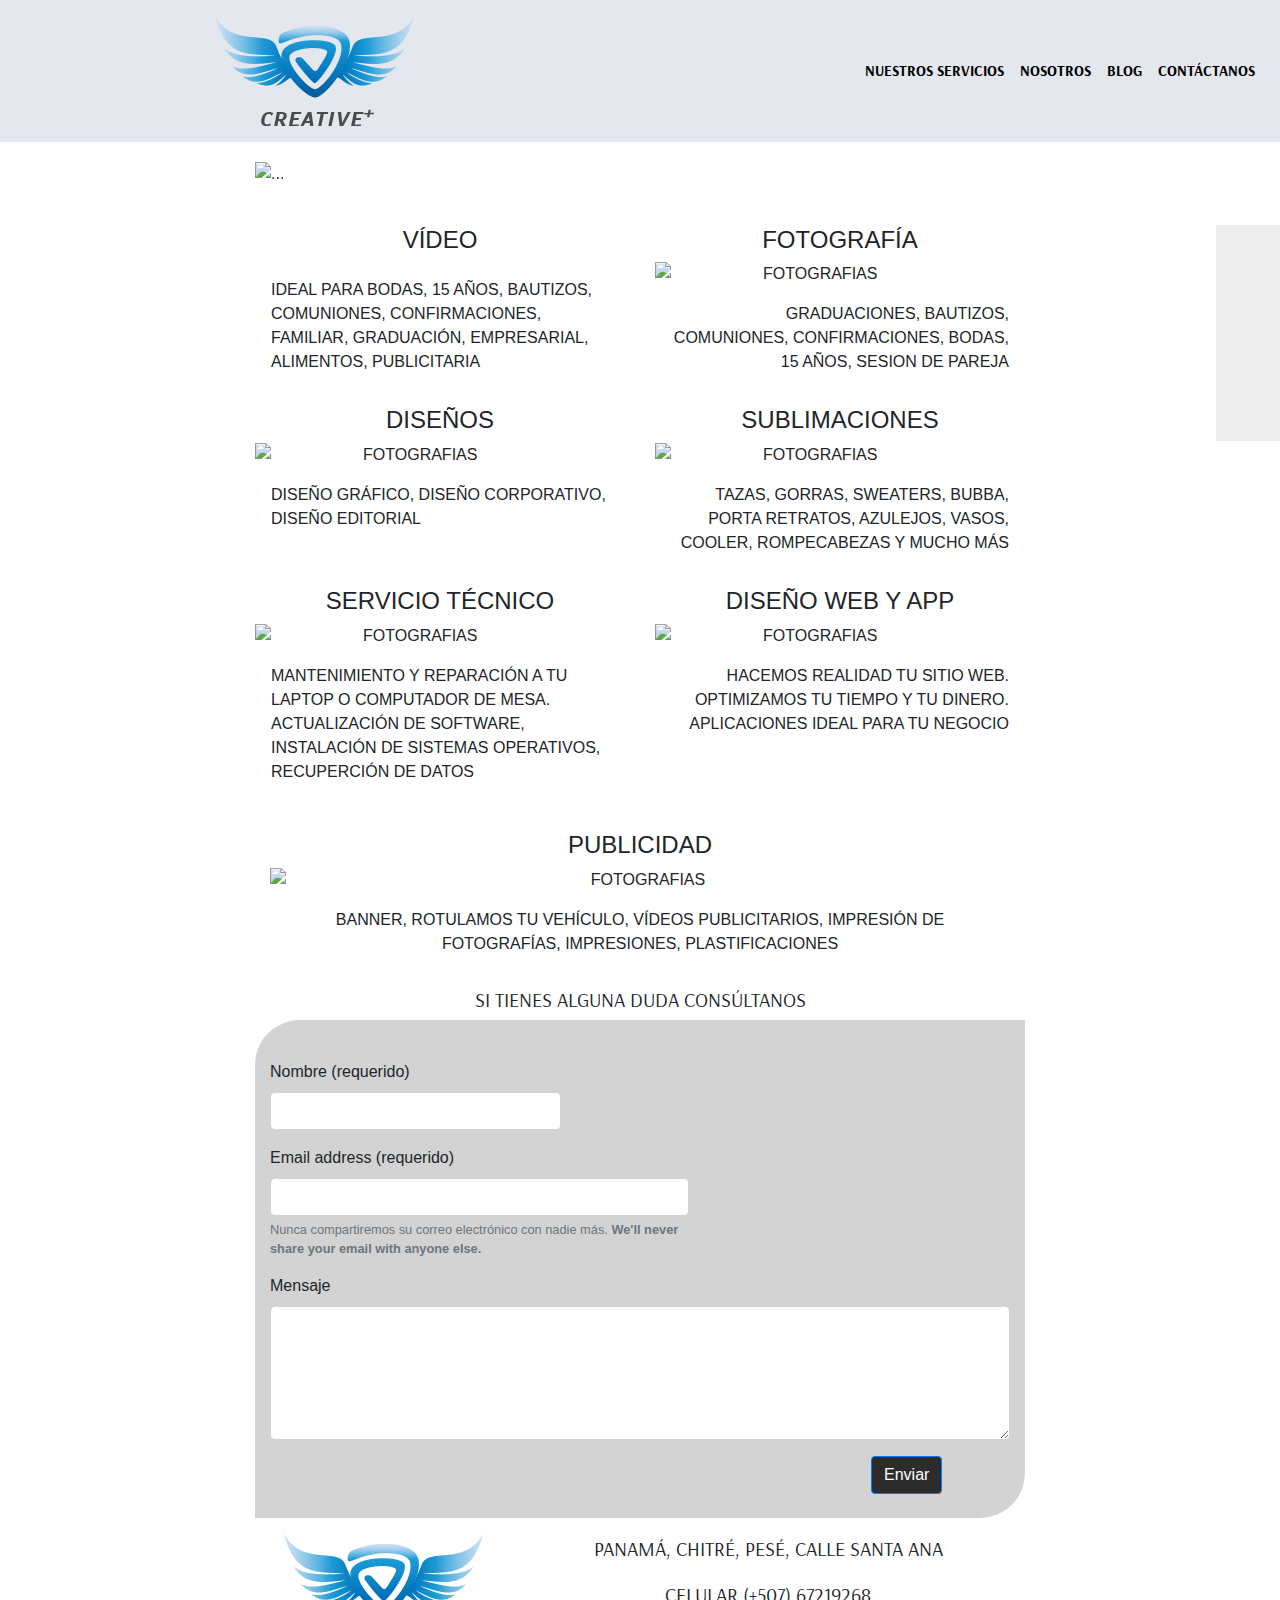
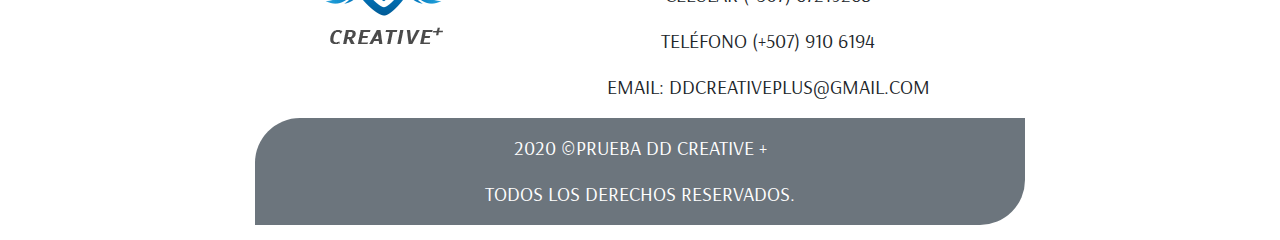
==== index.html @ 2679293c "Add files via upload" ====
<!DOCTYPE html>
<html lang="en">
<head>
    <meta charset="UTF-8">
    <meta name="viewport" content="width=device-width, initial-scale=1.0">
      
    <!-- Bootstrap CSS -->
   <link rel="stylesheet" href="css/bootstrap.min.css">

    <title>Pagina 02</title>

     <!-- Llamado al estilo de fuentes desde Google Fonts -->
    <link href="https://fonts.googleapis.com/css2?family=Andika&family=Arsenal:ital,wght@0,400;0,700;1,400;1,700&display=swap" rel="stylesheet">

      <!-- Llamado a las Hojas Normalize -->
      <link rel="stylesheet" href="css/normalize.css">

    <!-- Llamado a las Hojas en Estilo de Cascadas -->
    <link rel="stylesheet" href="css/estilos.css">


      <!-- Llamado al javaScript para que sea aceptado por diferentes navegadores -->
    <script type="text/javascript" src="js/prefixfree.min.js"></script>
    <script src="js/jquery-3.5.1.min.js"></script>
    <script src="js/header.js"></script>
    

</head>

<body>
  <!-- Container Principal -->
  <div class="container tamaño-container ">

<!-- Header o Cabezera -->
<header class="row cabezera fixed-top p-3 colorHeader">
  <div  class="col-sm-4 col-md-4 col-lg-4 col-6 container-fluid">
    <img src="png/logo.png "  class="img-fluid logo" alt="" loading="lazy"></a>   
  </div>
  <nav class="navbar navbar-expand-md">
    <a class="navbar-brand" href=""></a>
    <!-- Permite crear la botonera para dispositivos pequeños -->
    <button class="navbar-toggler navbar-light bg-light col-12" type="button" data-toggle="collapse" data-target="#navbarNav" aria-controls="navbarNav" aria-expanded="false" aria-label="Toggle navigation">
      <span class="navbar-toggler-icon"></span>
    </button>
    <!-- Permite crear la botonera para dispositivos pequeños -->
    <div class="collapse navbar-collapse" id="navbarNav">
      <ul class="navbar-nav">
        <li class="nav-item">
          <a class="nav-link" href="nuestros servicios.html">Nuestros Servicios <span class="sr-only">(current)</span></a>
        </li>
        <li class="nav-item">
          <a class="nav-link" href="nosotros.html">Nosotros</a>
        </li>
        <li class="nav-item">
          <a class="nav-link" href="#">Blog</a>
        </li>
        <li class="nav-item">
          <a class="nav-link" href="contactos.html">Contáctanos</a>
        </li>
      </ul>
    </div>
  </nav>
</header>
     <!--Fin de Header -->
    
    <!-- Banner -->
    <div  class="carousel" data-ride="carousel">
        <div class="carousel-inner tamaño-carousel">
          <div class="carousel-item active">
              <img src="../Prueba DD Creative +/jpg/banner01.jpg" class="d-block w-100" alt="...">
          </div>
          <div class="carousel-item">
            <img src="../Prueba DD Creative +/jpg/banner02.jpg" class="d-block w-100" alt="...">
          </div>
          <div class="carousel-item">
            <img src="../Prueba DD Creative +/jpg/banner03.jpg" class="d-block w-100" alt="...">
          </div>
          <div class="carousel-item">
            <img src="../Prueba DD Creative +/jpg/banner04.jpg" class="d-block w-100" alt="...">
          </div>
        </div>
      </div>
    

   <!-- Fin Banner Slider -->

   <!-- Redes Sociales -->

 <Aside>
  <div class="social-bar" >
       <!-- <p class="card-title">Redes</p> -->
       <a href="https://api.whatsapp.com/send?phone=50767219268&text=" target="_blank">
         <img  class="tamaño-imagen" src="../Prueba DD Creative +/svg/whatsaap.svg" alt="">
       </a>
       <a href="https://t.me/DD_Creative_Plus" target="_blank">
         <img class="tamaño-imagen" src="../Prueba DD Creative +/svg/telegram.svg" alt="">
       </a>
       <a href="https://www.facebook.com/DDCREATIVEPLUS" target="_blank">
         <img  class="tamaño-imagen" src="../Prueba DD Creative +/svg/facebook.svg" alt="">
       </a>
       <a href="https://www.instagram.com/ddcreativeplus/" target="_blank">
         <img class="tamaño-imagen" src="../Prueba DD Creative +/svg/instagram.svg" alt="">
       </a>
       <a href="https://www.youtube.com/channel/UCzHAzGvvH3mtDlrCnzocC1A?view_as=subscriber" target="_blank">
         <img class="tamaño-imagen" src="../Prueba DD Creative +/svg/youtube.svg" alt="">
       </a>
       <a href="https://twitter.com/ddcreativeplus" target="_blank">
         <img class="tamaño-imagen" src="../Prueba DD Creative +/svg/twiter.svg" alt="">
       </a>
       <a href="#" ></a>
     </div>
  
</Aside>

<!-- Fin de Redes Sociales -->



     <!-- Contenido de la pagina -->
     
     <section class="row servicios">

    <div class="caja-principal col-sm-6 col-md-6 col-lg-6 col-12 text-center text-uppercase">
        <h4>Vídeo</h4>
        <div class="caja">
          <a href="Nuestros servicios.html">
         <img src="../Prueba DD Creative +/jpg/videos.jpg" alt="" class="img-fluid d-block w-80"> 
        <div class="over overlay"> 
            <h2 class="estilo-texto"> Inmortalizamos tus momentos</h2>  
            </div>
            </div>
          </a>
            <p class="p-3 text-left">ideal para bodas, 15 años, bautizos, comuniones, confirmaciones,
             familiar, graduación, empresarial, alimentos, publicitaria</p>
      </div>

      <div class="caja-principal col-sm-6 col-md-6 col-lg-6 col-12 text-center text-uppercase">
        <h4>Fotografía</h4>
        <div class="caja ">
        <img src="../Prueba DD Creative +/jpg/fotografias.jpg" class="img-fluid d-block w-80" alt="fotografias">
        <div class="over overlay trasladar">
          <h2 class="estilo-texto trasladar">hacemos tus recuerdos inolvidables </h2> 
        </div>
      </div>
      <p class="p-3 text-right">Graduaciones, Bautizos, Comuniones, Confirmaciones, Bodas, 15 años, sesion de pareja
      </p>
    </div>

    <div class="col-sm-6 col-md-6 col-lg-6 col-12 text-center text-uppercase">
      <h4>diseños</h4>
      <div class="caja ">
      <img src="../Prueba DD Creative +/jpg/diseño.jpg" class="img-fluid d-block w-80" alt="fotografias">
      <div class="over overlay trasladar-diseño">
        <h2 class="estilo-texto trasladar-diseño">
          Creamos diseños que potencia tu negocio</h2>  
      </div>
    </div>
    <p class="p-3 text-left">  diseño gráfico, diseño corporativo, diseño editorial</p>
  </div>

      <div class="col-sm-6 col-md-6 col-lg-6 col-12 text-center text-uppercase">
      <h4>sublimaciones</h4>
      <div class="caja ">
      <img src="../Prueba DD Creative +/jpg/sublimacion.jpg" class="img-fluid d-block w-80" alt="fotografias">
      <div class="over overlay trasladar-sublimacion">
        <h2 class="estilo-texto trasladar-sublimacion">Personalizamos tus ideas </h2>  
      </div>
    </div>
    <p class="p-3 text-right">  Tazas, gorras, sweaters, bubba, porta retratos, azulejos, vasos, cooler, rompecabezas y mucho más</p>
  </div>
       
  <div class="col-sm-6 col-md-6 col-lg-6 col-12 text-center text-uppercase">
    <h4>servicio técnico</h4>
    <div class="caja ">
    <img src="../Prueba DD Creative +/jpg/servicio.jpg" class="img-fluid d-block w-80" alt="fotografias">
    <div class="over overlay">
      <h2 class="estilo-texto">Reparamos tu computador </h2>  
    </div>
  </div>
  <p class="p-3 text-left"> Mantenimiento y reparación a tu laptop o computador de mesa.
    actualización de software, instalación de sistemas operativos, recuperción de datos</p>
</div>
      
<div class="col-sm-6 col-md-6 col-lg-6 col-12 text-center text-uppercase">
  <h4>diseño web y app</h4>
  <div class="caja ">
  <img src="../Prueba DD Creative +/jpg/app.jpg" class="img-fluid d-block w-80" alt="fotografias">
  <div class="over overlay trasladar">
    <h2 class="estilo-texto trasladar">Optimiza tu negocio</h2>  
  </div>
</div>
<p class="p-3 text-right">Hacemos realidad tu sitio web. 
  optimizamos tu tiempo y tu dinero.
  aplicaciones ideal para tu negocio</p>
</div>

     </section>
     <!-- Contenido de la pagina -->

      <!-- seccion Publicidad -->

     <section class="publicidad mt-auto">

      <div class="col-sm-12 col-md-12 col-lg-12 col-12 text-center text-uppercase">
        <h4>publicidad</h4>
        <div class="caja-publicidad ">
        <img src="../Prueba DD Creative +/jpg/publicidad.jpg" class="img-fluid d-block w-100" alt="fotografias">
        <div class="over overlay-publicidad trasladar-publicidad">
          <h3 class="estilo-texto">Muestrale tu negocio al mundo </h3>  
        </div>
      </div>
      <p class="p-3 text-center"> banner, rotulamos tu vehículo, vídeos publicitarios, 
        impresión de fotografías, impresiones, plastificaciones</p>
      </div>
     </section>
      <!-- Fin seccion Publicidad -->


       <!-- Seccion Consulta -->

      <section class="consulta mt-auto">

      <h5  class="text-center text-uppercase"> Si tienes alguna duda consúltanos</h5>
      <form class="caja-formulario">
        <div class="form-group col-5 pt-4">
          <label for="exampleInputPassword1">Nombre (requerido) </label>
          <input type="Nombre" class="form-control" id="exampleInputPassword1">
        </div>
        <div class="form-group col-7">
          <label for="exampleInputEmail1">Email address (requerido)</label>
          <input type="email" class="form-control" id="exampleInputEmail1" aria-describedby="emailHelp">
          <small id="emailHelp" class="form-text text-muted">Nunca compartiremos su correo electrónico con nadie más. 
            <b> We'll never share your email with anyone else.</b> </small>
        </div>
        <div class="form-group col-12">
          <label for="exampleFormControlTextarea1">Mensaje</label>
          <textarea class="form-control" id="exampleFormControlTextarea1" rows="5"></textarea>
        </div>
        <div class="d-flex align-self-end pb-4">
          <button  type="submit" class="btn btn-enviar btn-primary">Enviar</button>
        </div>
      </form>
      </section>
        <!-- Fin Seccion Consulta -->

        <!-- seccion Información -->
      <footer  class="texto-footer bg-transparent mt-3 text-center text-uppercase">
        <div class="container tamaño-fuente">
     <div class="row">
       <div class="col-4">
        <img  src="png/logo.png "  class="img-fluid logo-footer" alt="" loading="lazy"></a>   
       </div>
       <div class="col-8">
         <p>panamá, Chitré, pesé, calle santa ana </p>
         <p>celular (+507) 67219268</p> 
         <p> teléfono (+507) 910 6194</p>
         <p> email: ddcreativeplus@gmail.com</p>
       </div>
       <div class="col-12 bg-secondary caja-formulario text-white">
        <p>2020 ©Prueba DD Creative +</p>
        <p> Todos los derechos reservados.</p>
       </div>
     </div>
        </div>
      </footer>
  
        <!-- seccion Información -->


    </div>
       <!-- Fin del Container Principal -->
  






 
 

   
      
    <!-- Optional JavaScript -->
    <!-- jQuery first, then Popper.js, then Bootstrap JS -->
    <script src="js/jquery-3.5.1.min.js"></script>
    <script src="js/popper.min.js"></script>
    <script src="js/bootstrap.min.js"></script>

</body>
</html>
---- css/estilos.css ----
/*Sirve para dejar sangria en la pagina web */

 *{
  box-sizing: border-box;
  margin: 0;
  padding: 0;
  text-decoration: none;
  list-style: none;
}   
 .row {
   margin-bottom: 2%;
 }
  
.tamaño-principal {
  min-width: 15rem;
  max-width: 50rem;
}
.cabezera{
  padding-top: 2.5%;
  padding-bottom: 3.5%;
} 

.colorHeader {
background: rgb(228, 232, 238); 

}  

.navbar-nav a {
  font-family: 'arsenal';
  font-weight: bold;
  font-size: 15px;
  text-align: center;
  text-transform: uppercase;
  color: rgb(0, 0, 0);

}


 .navbar-nav a:hover{
  background:#6ea8da;
  border-radius: 15px 0px 15px 0px;
  -moz-border-radius: 15px 0px 15px 0px;
  -webkit-border-radius: 15px 0px 15px 0px;
  color: white;
 
} 

.jumbotron h1{
  font-family: 'andika';
  color: #ffffff;
 }

 .jumbotron {
  background: rgba(0,136,173,1);
  background: -moz-linear-gradient(-45deg, rgba(0,136,173,1) 0%, rgba(58,180,214,1) 24%, rgba(129,134,206,1) 39%, rgba(214,79,196,1) 57%, rgba(212,30,185,1) 100%);
  background: -webkit-gradient(left top, right bottom, color-stop(0%, rgba(0,136,173,1)), color-stop(24%, rgba(58,180,214,1)), color-stop(39%, rgba(129,134,206,1)), color-stop(57%, rgba(214,79,196,1)), color-stop(100%, rgba(212,30,185,1)));
  background: -webkit-linear-gradient(-45deg, rgba(0,136,173,1) 0%, rgba(58,180,214,1) 24%, rgba(129,134,206,1) 39%, rgba(214,79,196,1) 57%, rgba(212,30,185,1) 100%);
  background: -o-linear-gradient(-45deg, rgba(0,136,173,1) 0%, rgba(58,180,214,1) 24%, rgba(129,134,206,1) 39%, rgba(214,79,196,1) 57%, rgba(212,30,185,1) 100%);
  background: -ms-linear-gradient(-45deg, rgba(0,136,173,1) 0%, rgba(58,180,214,1) 24%, rgba(129,134,206,1) 39%, rgba(214,79,196,1) 57%, rgba(212,30,185,1) 100%);
  background: linear-gradient(135deg, rgba(0,136,173,1) 0%, rgba(58,180,214,1) 24%, rgba(129,134,206,1) 39%, rgba(214,79,196,1) 57%, rgba(212,30,185,1) 100%);
  filter: progid:DXImageTransform.Microsoft.gradient( startColorstr='#0088ad', endColorstr='#d41eb9', GradientType=1 );
/* Borde redondeado sacado de la pagina web CSS */
  border-radius: 60px 0px 60px 0px;
-moz-border-radius: 60px 0px 60px 0px;
-webkit-border-radius: 60px 0px 60px 0px;
border: 0px solid #000000;
}

/* Botones para servicios */

.caja {
 position: relative;
 width: 85%;
 overflow: hidden;
} 

.caja-publicidad {
  position: relative;
  width: 100%;
  overflow: hidden;
   
 } 

  .tamaño-container {
    min-width: 15rem;
    max-width: 50rem;
  }

  .tamaño-imagen{
    width: 100%;
  }

.over {
  position: absolute;
  bottom: 0;
  overflow: hidden;
  width: 0;
  height: 100%;
  transition: 300ms ease;
  background:#6ea8da;
  color: white;
}

.overlay{
  border-radius: 60px 0px 60px 0px;
  -moz-border-radius: 60px 0px 60px 0px;
  -webkit-border-radius: 60px 0px 60px 0px;
}

.overlay-publicidad{
  border-radius: 60px 0px 60px 0px;
  -moz-border-radius: 60px 0px 60px 0px;
  -webkit-border-radius: 60px 0px 60px 0px;
}

.caja:hover .overlay, .caja-publicidad:hover .overlay-publicidad{
width: 100%;
}

.caja-principal {
  margin-top: 5%;

}
.section-nosotros {
  background-color: rgb(245, 245, 245);
  margin-top: 20%;
}

.caja-nosotros {
  padding-top: 10%;
  
}
.tamaño-carousel {
  margin-top: 21%;
}

 .estilo-texto{
  color: black;
  font-weight: bold;
  font-family: 'arsenal';
  word-spacing: 10px;
}  

/* Rota el Hover para adaptarse a la imagen */

 .trasladar {
  transform: rotateY(180deg);
  right: 0px;
 }

 .trasladar-diseño {
  transform: rotateY(180deg);
  left: 0px;
 }

 .trasladar-sublimacion {
  transform: rotateY(0deg);
  right: 0px;
 }

 .trasladar-publicidad {
  top: 0px;
}
 
 h2 {
   font-size: 1rem;
 }

 h3 {
  font-size: 2.5rem;
}
  
 h5 {
  font-family: "arsenal";
 }

 .texto-footer {
  font-family: "arsenal";
   font-size: 1.25rem;
 }

/* CSS Contactos */

  .margen-mapa {
  margin-top: 2px;
 }  

 /* Redes Sociales  */
 
 .social-bar {
  background-color: rgb(238, 237, 237);
  width: 5%; 
	position: fixed;
	right: 0;
	top: 25%;
	font-size: 1.5rem;
	display: flex;
	flex-direction: column;
	align-items: flex-end;
	z-index: 100;
}

.social-bar :hover {
	border-radius: 1rem 0 0 1rem;
	box-shadow: 0 0 .5rem rgba(0, 0, 0, 0.42);
}

 @media all and (min-width:0px) and (max-width:255px) {
   h2 {
     font-size: 1.5rem;
     padding-top: 70px; 
  }

   h3{
    font-size: 0.5rem;
    padding-top: 20px; 
 }
  .caja {
    width: 95%;
  }

  .overlay-publicidad{
    border-radius: 15px 0px 15px 0px;
    -moz-border-radius: 15px 0px 15px 0px;
    -webkit-border-radius: 15px 0px 15px 0px;
  }
 
  .tamaño-fuente {
   font-size: 0.5rem;
  }
  .logo {
   width: 80%;
   justify-content: center;
  }
  .logo-footer {
    padding-top: 30px;
  }
   .tamaño-carousel {
    margin-top: 7rem;
  } 
  .servicios {
    margin-top: 0%;
  }

  /* CSS Contactos */
 .margen-mapa {
 margin-top: 30%;
} 
.tamaño-mapa {
  width: 100%;
  height: 100%;
}



}  

@media all and (min-width:256px) and (max-width:355px){
  h2{
    font-size: 1.5rem;
    padding-top: 80px; 
 }
  h3{
    font-size: 1rem;
    padding-top: 15px; 
 }
   .caja {
   width: 90%;
 }

 .overlay-publicidad{
  border-radius: 20px 0px 20px 0px;
  -moz-border-radius: 20px 0px 20px 0px;
  -webkit-border-radius: 20px 0px 20px 0px;}
.tamaño-fuente {
  font-size: 0.75rem;
}
.logo {
  width: 90%;
  justify-content: center;
 }
 .logo-footer {
   padding-top: 40px;
 }
 .cabezera {
  margin-left: 0%;
}
.tamaño-carousel {
  margin-top: 7rem;
}
  /* CSS Contactos */
  .margen-mapa {
    margin-top: 15%;
   } 
   .tamaño-mapa {
     width: 100%;
     height: 100%;
   }
}
 
 @media all and (min-width:356px) and (max-width:455px){
  h2{
    font-size: 1.75rem;
    padding-top: 120px; 
   }
  h3{
   font-size: 1.25rem;
   padding-top: 10px; 
    } 
 .caja {
   width: 85%;
 }

 .overlay-publicidad{
  border-radius: 25px 0px 25px 0px;
  -moz-border-radius: 25px 0px 25px 0px;
  -webkit-border-radius: 25px 0px 25px 0px;
}
.tamaño-fuente {
  font-size: 1rem;
 }
 .logo-footer {
  padding-top: 50px;
}
.logo {
  width: 70%;
  justify-content: center;
 }
.tamaño-carousel {
  margin-top: 7.5rem;
}
  /* CSS Contactos */
  .margen-mapa {
    margin-top: 10%;
    margin-left: 10%;
   align-content: center;
   } 
   .tamaño-mapa {
     width: 90%;
     height:90%;
   }
 }    

@media all and (min-width:456px) and (max-width:540px){
  h2{
    font-size: 2rem;
    padding-top: 160px; 
 }
 h3{
  font-size: 1.25rem;
  padding-top: 40px; 
   }
 .caja {
   width: 85%;
 }

 .overlay-publicidad{
  border-radius: 35px 0px 35px 0px;
  -moz-border-radius: 35px 0px 35px 0px;
  -webkit-border-radius: 35px 0px 35px 0px;
}
.logo-footer {
  padding-top: 60px;
}
.logo {
  width: 65%;
 }
 .tamaño-carousel {
  margin-top: 8rem;
}
 /* CSS Contactos */
 .margen-mapa {
  margin-top: 5%;
  margin-left: 10%;
 align-content: center;
 } 
 .tamaño-mapa {
   width: 95%;
   height:95%;
 }
}

@media all and (min-width:541px) and (max-width:575px){
  h2 {
    font-size: 2.5rem;
    padding-top: 200px; 
 }

 h3 {
  font-size: 1.5rem;
  padding-top: 35px; 
 }
 .caja {
   width: 85%;
 }
 .overlay-publicidad{
  border-radius: 45px 0px 45px 0px;
  -moz-border-radius: 45px 0px 45px 0px;
  -webkit-border-radius: 45px 0px 45px 0px;
}
.logo-footer {
  padding-top: 50px;
}
.logo {
  width: 60%;
 }
 .tamaño-carousel {
  margin-top: 8rem;
}
 /* CSS Contactos */
 .margen-mapa {
  margin-top: 5%;

 align-content: center;
 } 
 .tamaño-mapa {
   width: 100%;
   height:100%;
 }
}


@media all and (min-width:576px) and (max-width:720px){
  h2{
    font-size: 1.35rem;
    padding-top: 80px; 
 }
 h3 {
  font-size: 1.75rem;
  padding-top: 30px; 
 }
 .caja {
   width: 90%;
 }
 .overlay-publicidad{
  border-radius: 45px 0px 45px 0px;
  -moz-border-radius: 45px 0px 45px 0px;
  -webkit-border-radius: 45px 0px 45px 0px;
}
.logo-footer {
  padding-top: 50px;
}
.logo {
  width: 70%;
   }
 /* CSS Contactos */
 .margen-mapa {
  margin-top: 2%;
  align-content: center;
 } 
 .tamaño-mapa {
   width: 100%;
   height:100%;
 }
 }

@media all and (min-width:721px) and (max-width:960px){
  h2{
    font-size: 1.5rem;
    padding-top: 120px; 
 }
 h3 {
  font-size: 1.65rem;
  padding-top: 45px; 
 }
 .caja {
   width: 90%;
 }
 .overlay-publicidad{
  border-radius: 45px 0px 45px 0px;
  -moz-border-radius: 45px 0px 45px 0px;
  -webkit-border-radius: 45px 0px 45px 0px;
}
.logo-footer {
  padding-top: 15px;
}
.logo {
  width: 60%;
  }
   /* CSS Contactos */
 .margen-mapa {
  margin-top: 2%;
  align-content: center;
 } 
 .tamaño-mapa {
   width: 100%;
   height:100%;
 }
}

@media all and (min-width:961px) and (max-width:1140px){
  h2{
    font-size: 1.85rem;
    padding-top: 135px; 
 }
 h3 {
  font-size: 2.25rem;
  padding-top: 65px; 
 }
 .caja {
   width: 85%;
 }
 .logo-footer {
  padding-top: 20px;
}
.logo {
  width: 40%;
   }
   .tamaño-carousel {
    margin-top: 8rem;
  }
}

@media all and (min-width:1141px) and (max-width:1300px){
  h2{
    font-size: 2.25rem;
    padding-top: 160px; 
 }
 h3 {
  font-size: 3.5rem;
  padding-top: 65px; 
 }
 .caja {
   width: 85%;
 }


} 

@media all and (min-width:1301px) and (max-width:2000px){
  h2{
    font-size: 2.25rem;
    padding-top: 160px; 
 }
 h3 {
  font-size: 3.5rem;
  padding-top: 65px; 
 }
 .caja {
   width: 85%;
 }

} 

.caja-formulario {
  padding-top: 2%;
 background-color: lightgrey;
 border-radius: 45px 0px 45px 0px;
 -moz-border-radius: 45px 0px 45px 0px;
 -webkit-border-radius: 45px 0px 45px 0px;

}
.btn-enviar {
  background:#2c2c2c;
  margin-left: 80%;
}

/* CSS de Contactos */
.margen-mapa {
  padding-top: 23%;
}

/* Fin de CSS de Contactos */
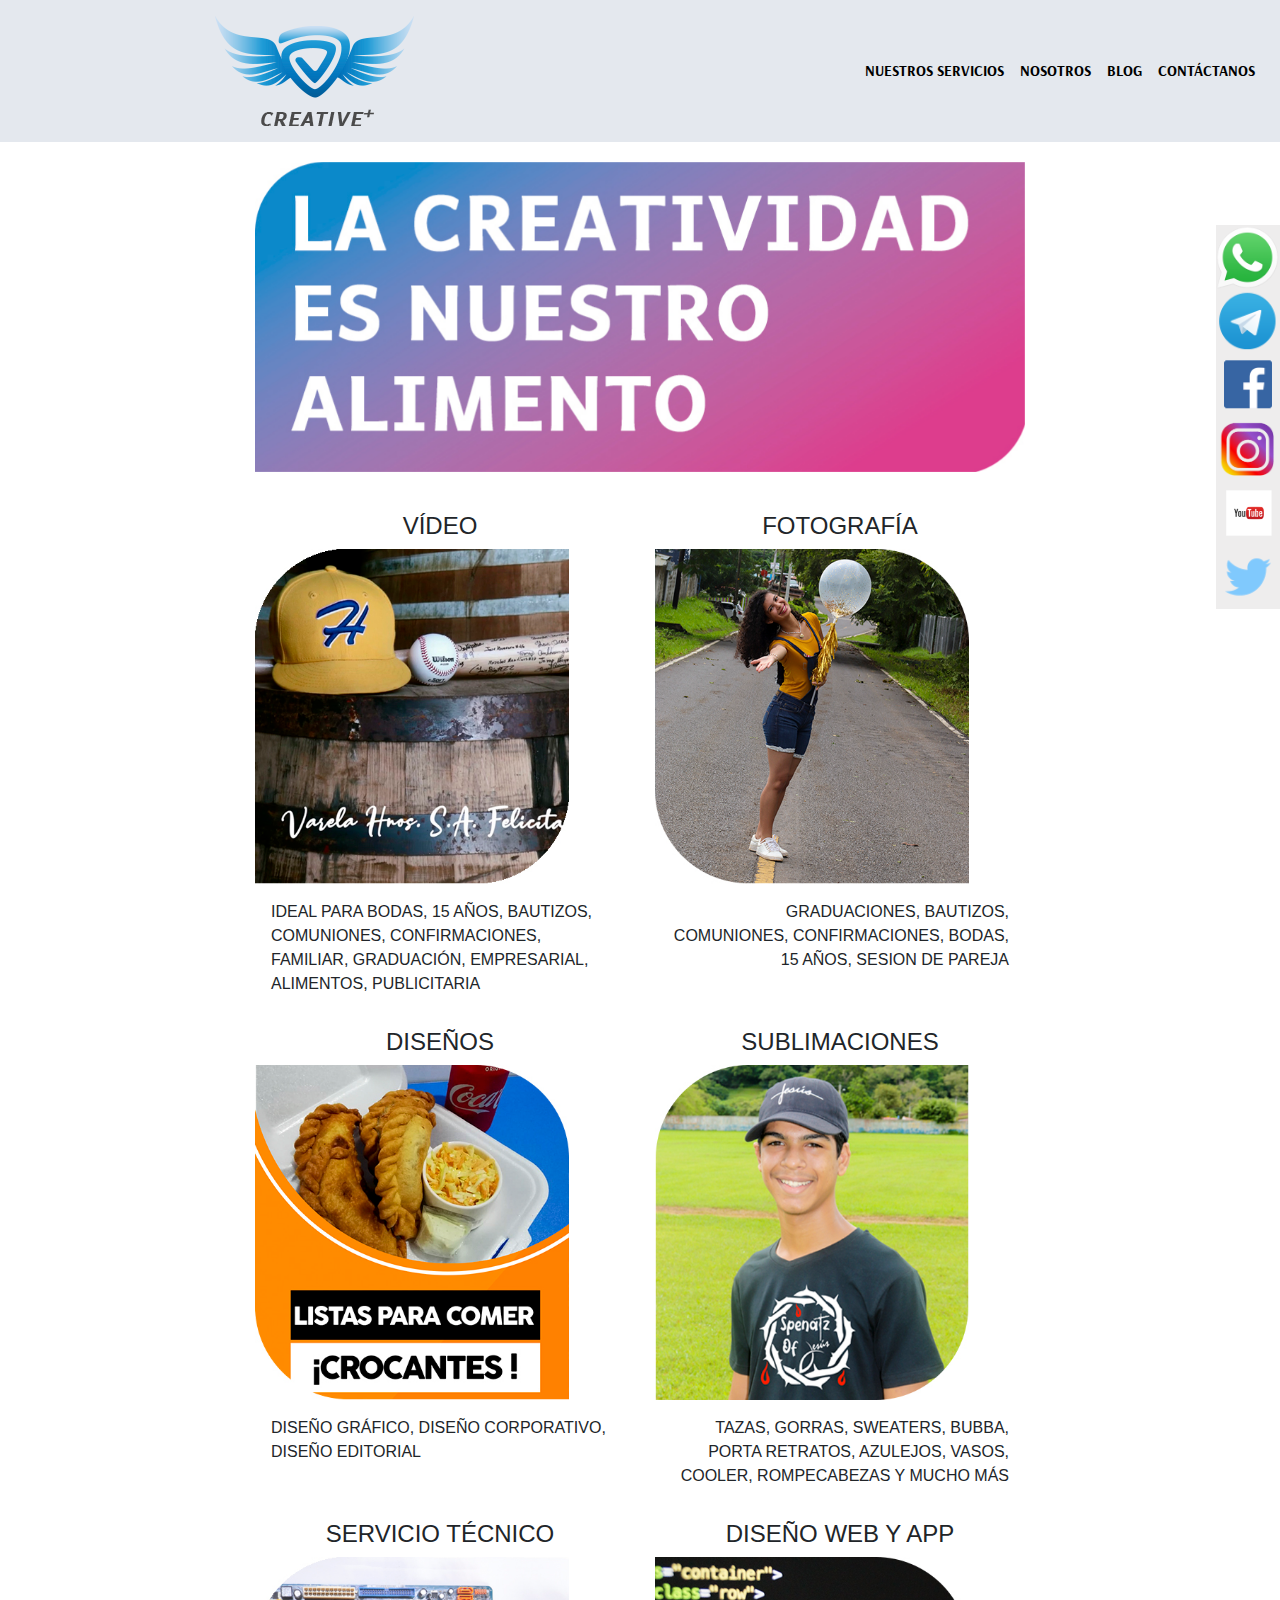
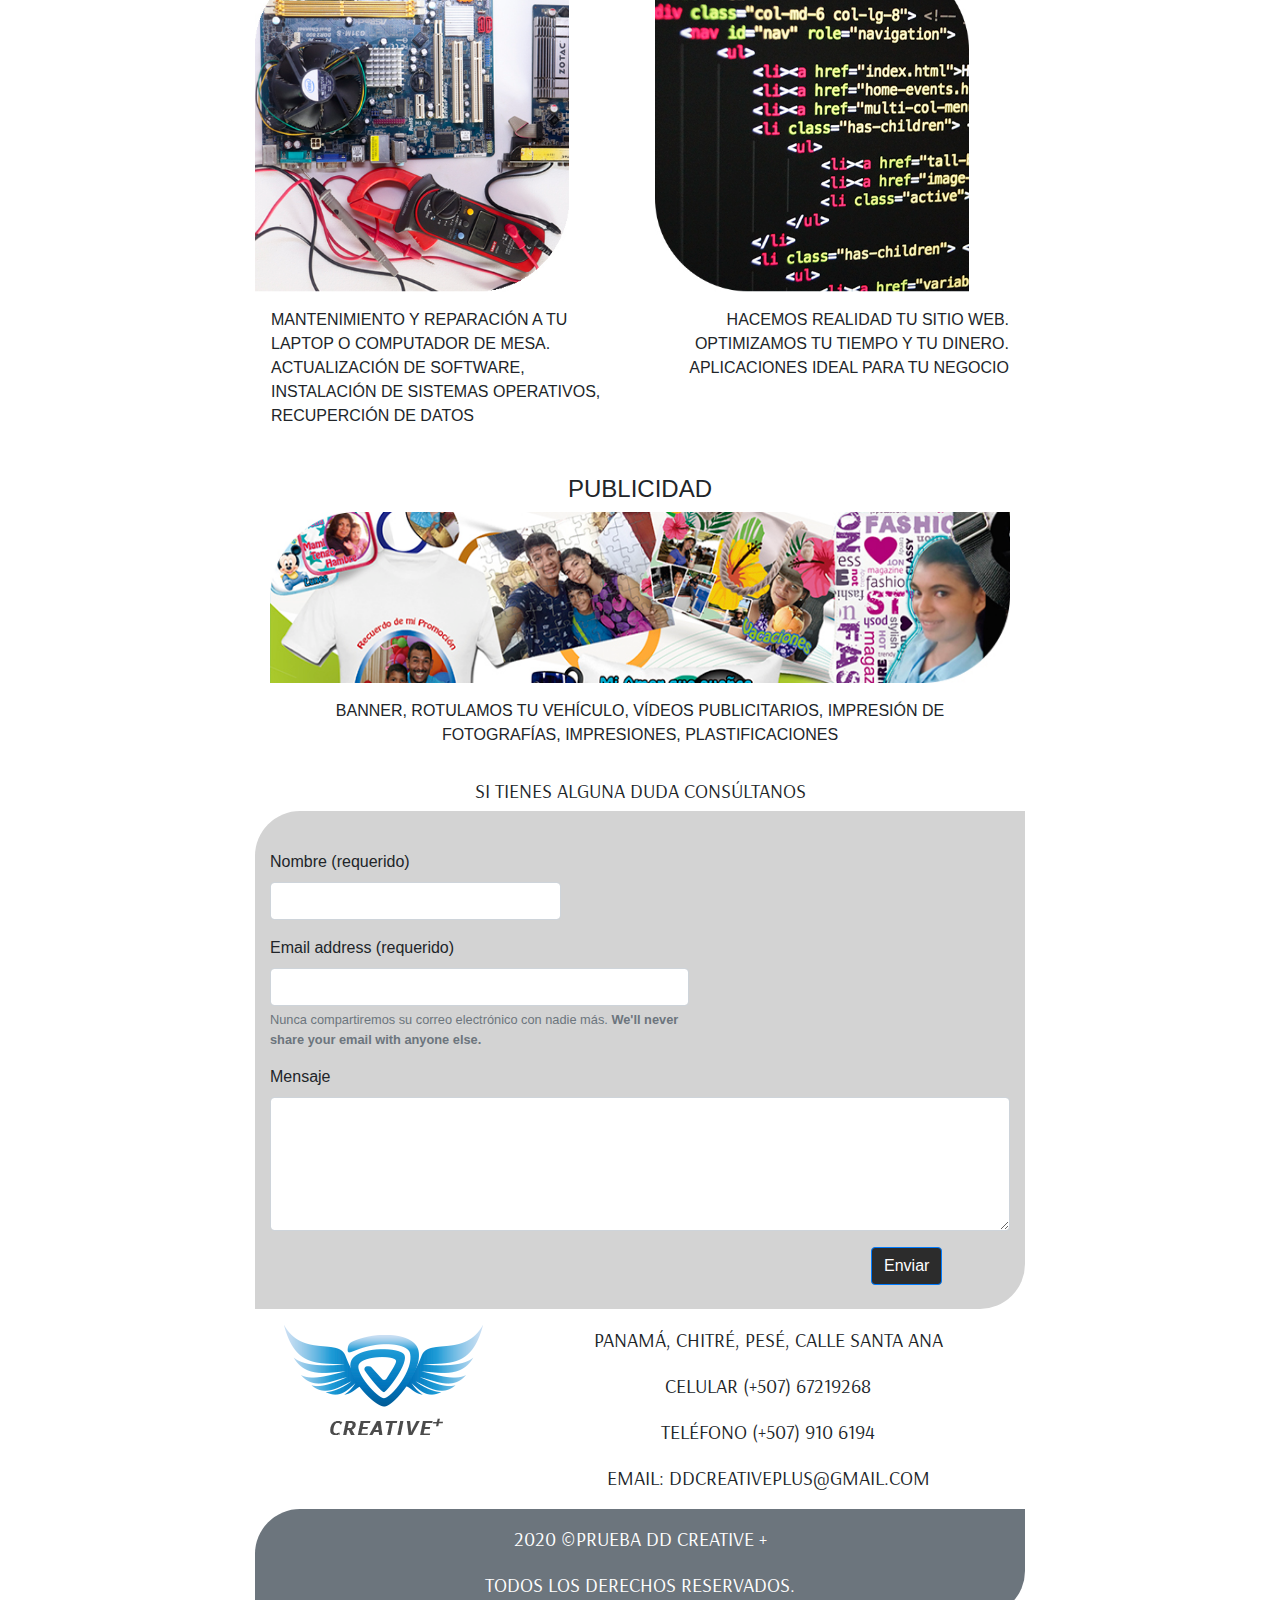
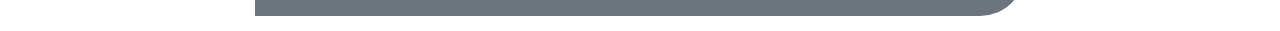
==== commit ed6abbb7: "Add files via upload" ====
--- a/index.html
+++ b/index.html
@@ -67,16 +67,16 @@
     <div  class="carousel" data-ride="carousel">
         <div class="carousel-inner tamaño-carousel">
           <div class="carousel-item active">
-              <img src="../Prueba DD Creative +/jpg/banner01.jpg" class="d-block w-100" alt="...">
+              <img src="jpg/banner01.jpg" class="d-block w-100" alt="...">
           </div>
           <div class="carousel-item">
-            <img src="../Prueba DD Creative +/jpg/banner02.jpg" class="d-block w-100" alt="...">
+            <img src="jpg/banner02.jpg" class="d-block w-100" alt="...">
           </div>
           <div class="carousel-item">
-            <img src="../Prueba DD Creative +/jpg/banner03.jpg" class="d-block w-100" alt="...">
+            <img src="jpg/banner03.jpg" class="d-block w-100" alt="...">
           </div>
           <div class="carousel-item">
-            <img src="../Prueba DD Creative +/jpg/banner04.jpg" class="d-block w-100" alt="...">
+            <img src="jpg/banner04.jpg" class="d-block w-100" alt="...">
           </div>
         </div>
       </div>
@@ -90,22 +90,22 @@
   <div class="social-bar" >
        <!-- <p class="card-title">Redes</p> -->
        <a href="https://api.whatsapp.com/send?phone=50767219268&text=" target="_blank">
-         <img  class="tamaño-imagen" src="../Prueba DD Creative +/svg/whatsaap.svg" alt="">
+         <img  class="tamaño-imagen" src="svg/whatsaap.svg" alt="">
        </a>
        <a href="https://t.me/DD_Creative_Plus" target="_blank">
-         <img class="tamaño-imagen" src="../Prueba DD Creative +/svg/telegram.svg" alt="">
+         <img class="tamaño-imagen" src="svg/telegram.svg" alt="">
        </a>
        <a href="https://www.facebook.com/DDCREATIVEPLUS" target="_blank">
-         <img  class="tamaño-imagen" src="../Prueba DD Creative +/svg/facebook.svg" alt="">
+         <img  class="tamaño-imagen" src="svg/facebook.svg" alt="">
        </a>
        <a href="https://www.instagram.com/ddcreativeplus/" target="_blank">
-         <img class="tamaño-imagen" src="../Prueba DD Creative +/svg/instagram.svg" alt="">
+         <img class="tamaño-imagen" src="svg/instagram.svg" alt="">
        </a>
        <a href="https://www.youtube.com/channel/UCzHAzGvvH3mtDlrCnzocC1A?view_as=subscriber" target="_blank">
-         <img class="tamaño-imagen" src="../Prueba DD Creative +/svg/youtube.svg" alt="">
+         <img class="tamaño-imagen" src="svg/youtube.svg" alt="">
        </a>
        <a href="https://twitter.com/ddcreativeplus" target="_blank">
-         <img class="tamaño-imagen" src="../Prueba DD Creative +/svg/twiter.svg" alt="">
+         <img class="tamaño-imagen" src="svg/twiter.svg" alt="">
        </a>
        <a href="#" ></a>
      </div>
@@ -124,7 +124,7 @@
         <h4>Vídeo</h4>
         <div class="caja">
           <a href="Nuestros servicios.html">
-         <img src="../Prueba DD Creative +/jpg/videos.jpg" alt="" class="img-fluid d-block w-80"> 
+         <img src="jpg/videos.jpg" alt="" class="img-fluid d-block w-80"> 
         <div class="over overlay"> 
             <h2 class="estilo-texto"> Inmortalizamos tus momentos</h2>  
             </div>
@@ -137,7 +137,7 @@
       <div class="caja-principal col-sm-6 col-md-6 col-lg-6 col-12 text-center text-uppercase">
         <h4>Fotografía</h4>
         <div class="caja ">
-        <img src="../Prueba DD Creative +/jpg/fotografias.jpg" class="img-fluid d-block w-80" alt="fotografias">
+        <img src="jpg/fotografias.jpg" class="img-fluid d-block w-80" alt="fotografias">
         <div class="over overlay trasladar">
           <h2 class="estilo-texto trasladar">hacemos tus recuerdos inolvidables </h2> 
         </div>
@@ -149,7 +149,7 @@
     <div class="col-sm-6 col-md-6 col-lg-6 col-12 text-center text-uppercase">
       <h4>diseños</h4>
       <div class="caja ">
-      <img src="../Prueba DD Creative +/jpg/diseño.jpg" class="img-fluid d-block w-80" alt="fotografias">
+      <img src="jpg/diseño.jpg" class="img-fluid d-block w-80" alt="fotografias">
       <div class="over overlay trasladar-diseño">
         <h2 class="estilo-texto trasladar-diseño">
           Creamos diseños que potencia tu negocio</h2>  
@@ -161,7 +161,7 @@
       <div class="col-sm-6 col-md-6 col-lg-6 col-12 text-center text-uppercase">
       <h4>sublimaciones</h4>
       <div class="caja ">
-      <img src="../Prueba DD Creative +/jpg/sublimacion.jpg" class="img-fluid d-block w-80" alt="fotografias">
+      <img src="jpg/sublimacion.jpg" class="img-fluid d-block w-80" alt="fotografias">
       <div class="over overlay trasladar-sublimacion">
         <h2 class="estilo-texto trasladar-sublimacion">Personalizamos tus ideas </h2>  
       </div>
@@ -172,7 +172,7 @@
   <div class="col-sm-6 col-md-6 col-lg-6 col-12 text-center text-uppercase">
     <h4>servicio técnico</h4>
     <div class="caja ">
-    <img src="../Prueba DD Creative +/jpg/servicio.jpg" class="img-fluid d-block w-80" alt="fotografias">
+    <img src="jpg/servicio.jpg" class="img-fluid d-block w-80" alt="fotografias">
     <div class="over overlay">
       <h2 class="estilo-texto">Reparamos tu computador </h2>  
     </div>
@@ -184,7 +184,7 @@
 <div class="col-sm-6 col-md-6 col-lg-6 col-12 text-center text-uppercase">
   <h4>diseño web y app</h4>
   <div class="caja ">
-  <img src="../Prueba DD Creative +/jpg/app.jpg" class="img-fluid d-block w-80" alt="fotografias">
+  <img src="jpg/app.jpg" class="img-fluid d-block w-80" alt="fotografias">
   <div class="over overlay trasladar">
     <h2 class="estilo-texto trasladar">Optimiza tu negocio</h2>  
   </div>
@@ -204,7 +204,7 @@
       <div class="col-sm-12 col-md-12 col-lg-12 col-12 text-center text-uppercase">
         <h4>publicidad</h4>
         <div class="caja-publicidad ">
-        <img src="../Prueba DD Creative +/jpg/publicidad.jpg" class="img-fluid d-block w-100" alt="fotografias">
+        <img src="jpg/publicidad.jpg" class="img-fluid d-block w-100" alt="fotografias">
         <div class="over overlay-publicidad trasladar-publicidad">
           <h3 class="estilo-texto">Muestrale tu negocio al mundo </h3>  
         </div>
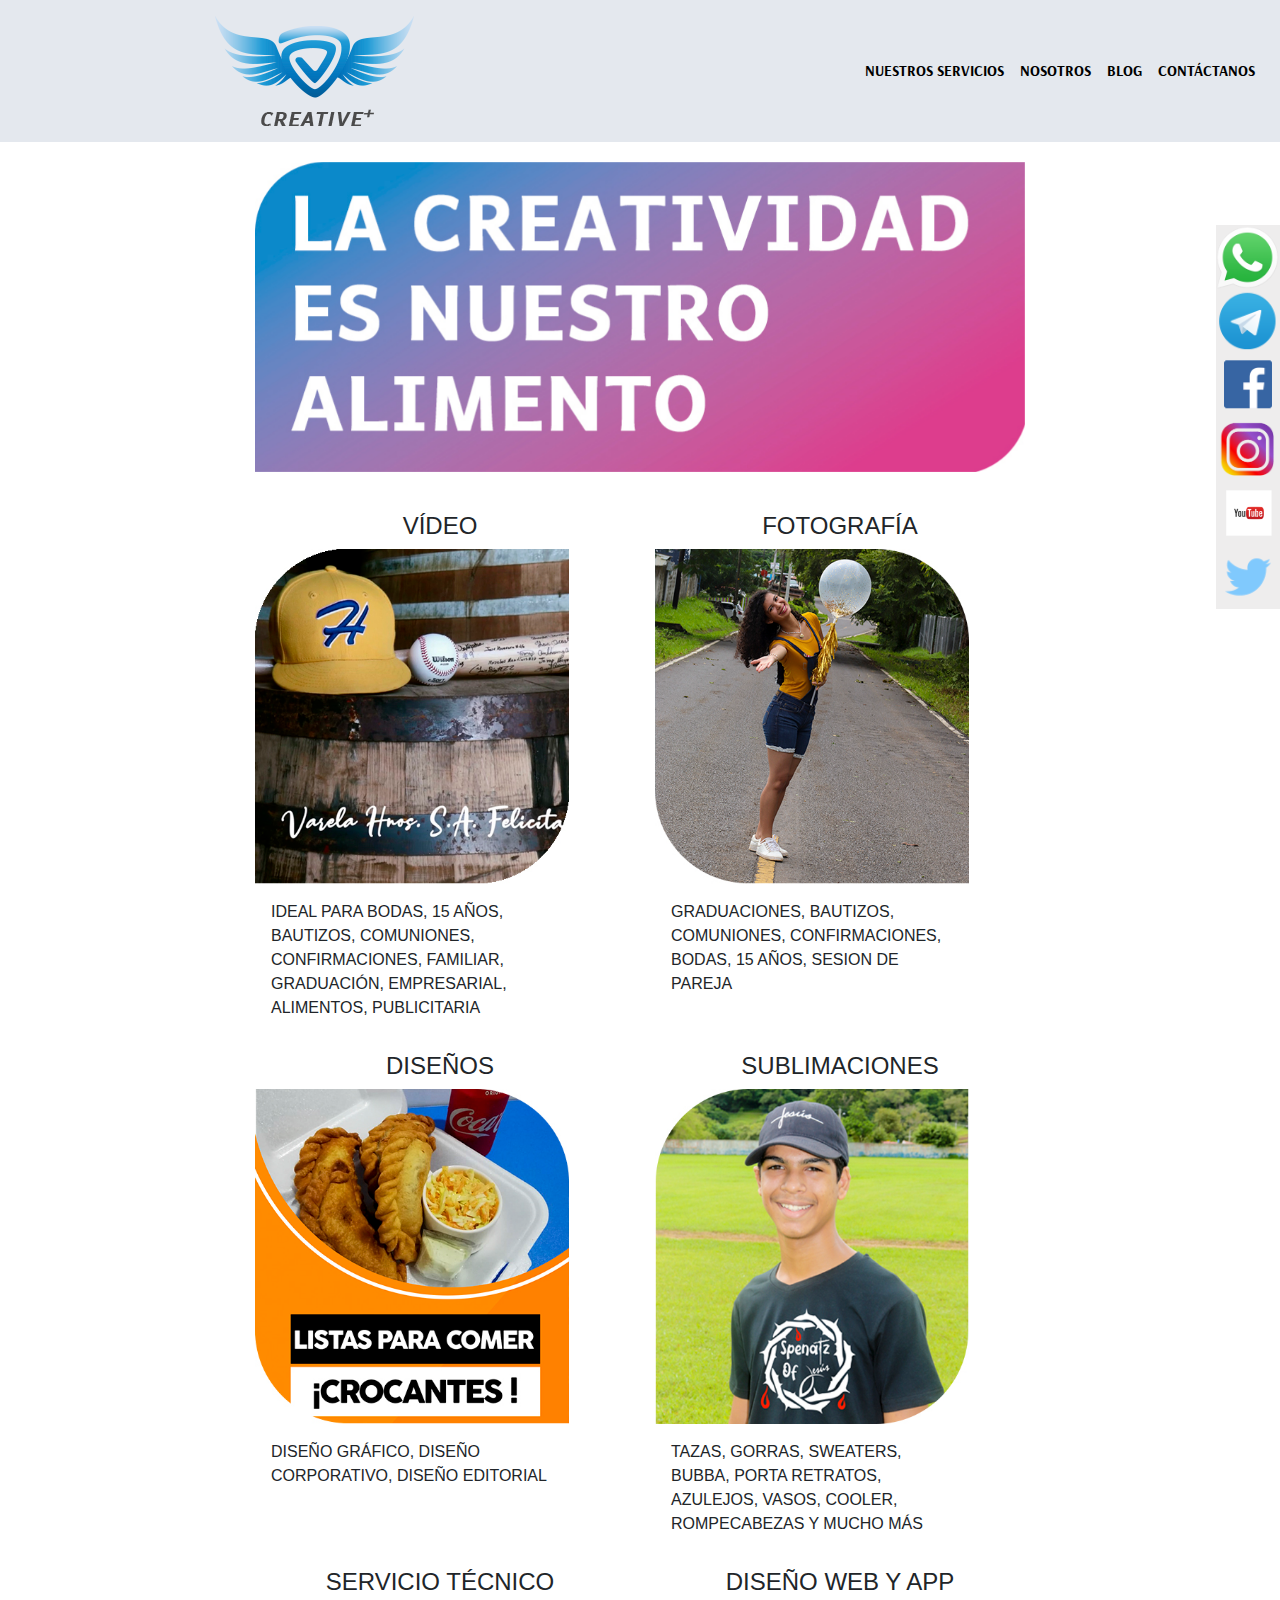
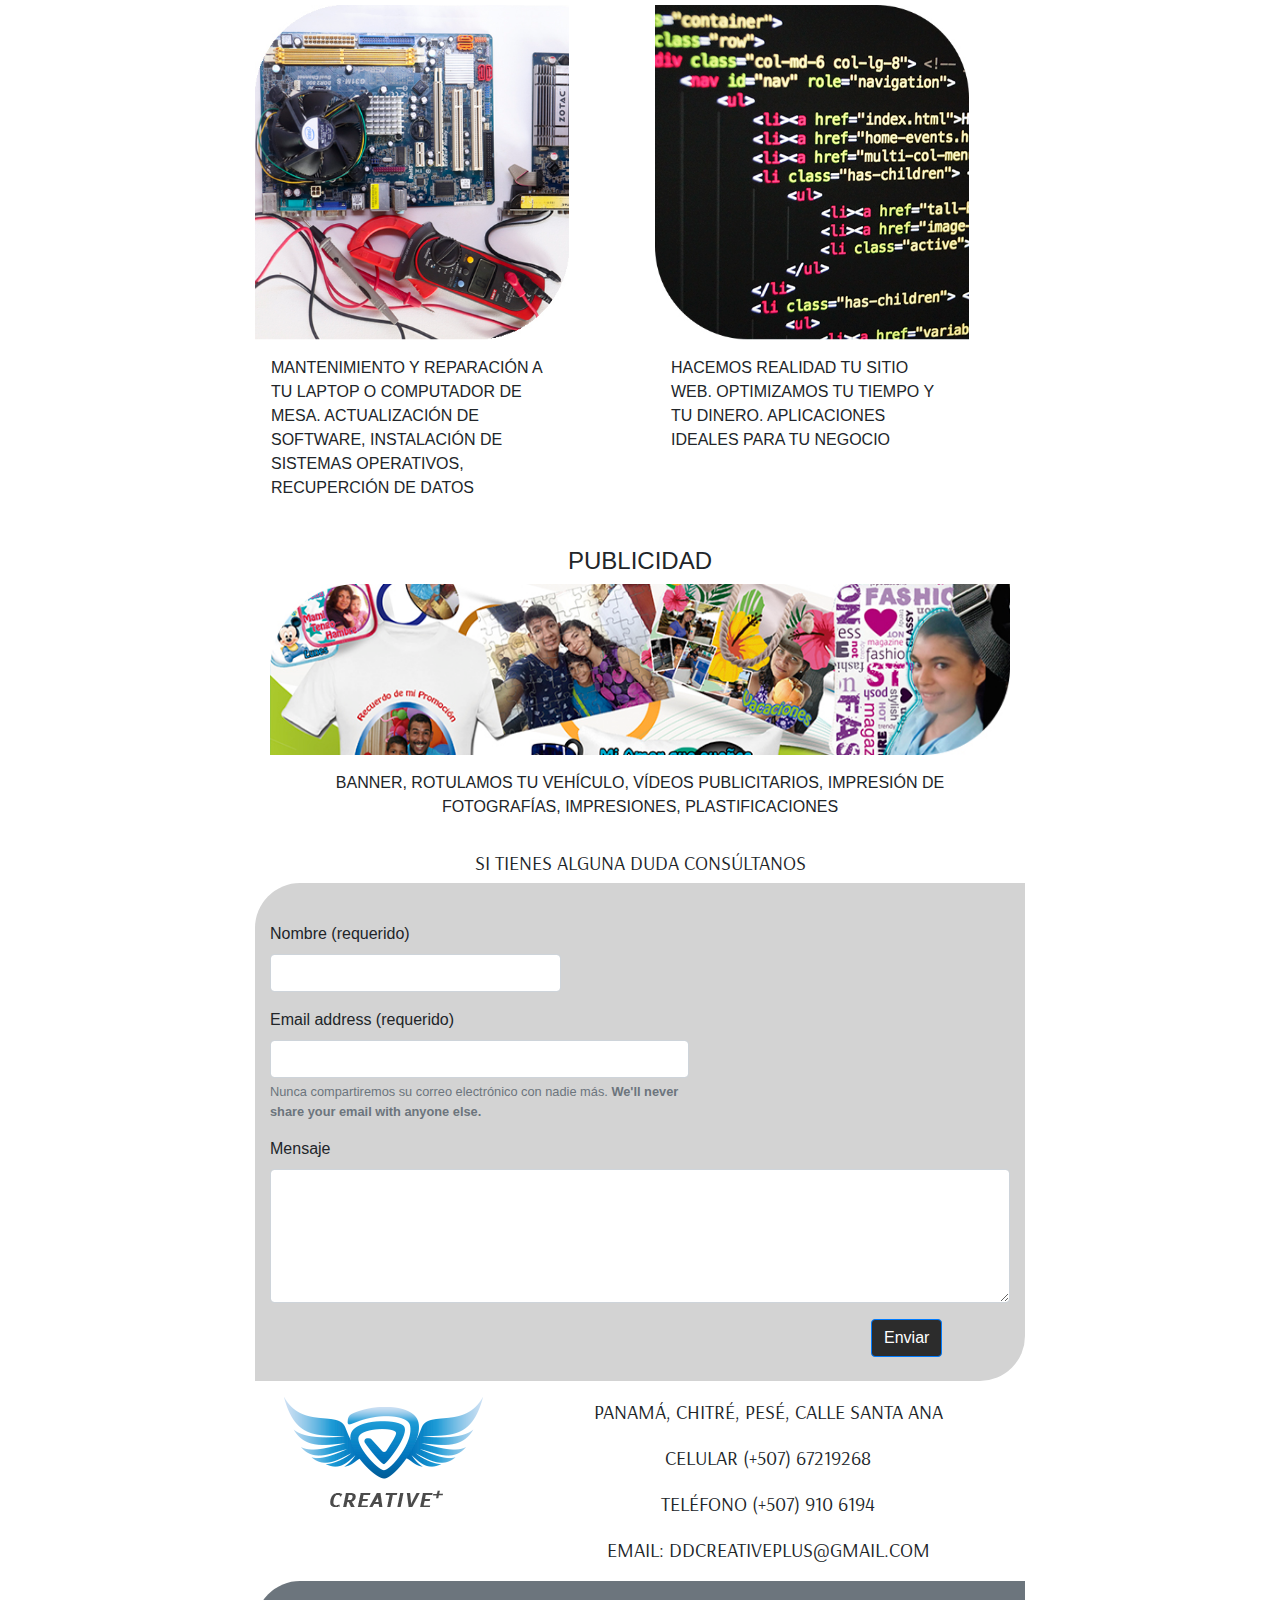
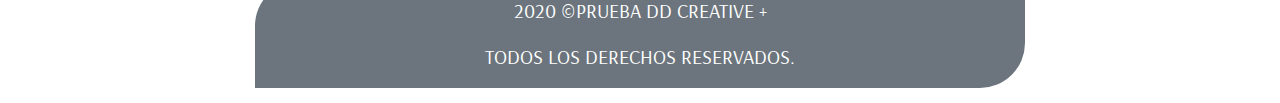
==== commit 93610634: "Add files via upload" ====
--- a/index.html
+++ b/index.html
@@ -130,7 +130,7 @@
             </div>
             </div>
           </a>
-            <p class="p-3 text-left">ideal para bodas, 15 años, bautizos, comuniones, confirmaciones,
+            <p class="col-10 p-3 text-left">ideal para bodas, 15 años, bautizos, comuniones, confirmaciones,
              familiar, graduación, empresarial, alimentos, publicitaria</p>
       </div>
 
@@ -142,8 +142,9 @@
           <h2 class="estilo-texto trasladar">hacemos tus recuerdos inolvidables </h2> 
         </div>
       </div>
-      <p class="p-3 text-right">Graduaciones, Bautizos, Comuniones, Confirmaciones, Bodas, 15 años, sesion de pareja
-      </p>
+      <div> 
+      <p class="col-10 p-3 text-left">Graduaciones, Bautizos, Comuniones, Confirmaciones, Bodas, 15 años, sesion de pareja</p>
+    </div>
     </div>
 
     <div class="col-sm-6 col-md-6 col-lg-6 col-12 text-center text-uppercase">
@@ -155,7 +156,9 @@
           Creamos diseños que potencia tu negocio</h2>  
       </div>
     </div>
-    <p class="p-3 text-left">  diseño gráfico, diseño corporativo, diseño editorial</p>
+    <div>
+    <p class="col-10 p-3 text-left">  diseño gráfico, diseño corporativo, diseño editorial</p>
+  </div>
   </div>
 
       <div class="col-sm-6 col-md-6 col-lg-6 col-12 text-center text-uppercase">
@@ -166,7 +169,9 @@
         <h2 class="estilo-texto trasladar-sublimacion">Personalizamos tus ideas </h2>  
       </div>
     </div>
-    <p class="p-3 text-right">  Tazas, gorras, sweaters, bubba, porta retratos, azulejos, vasos, cooler, rompecabezas y mucho más</p>
+    <div>
+    <p class="col-10 p-3 text-left">  Tazas, gorras, sweaters, bubba, porta retratos, azulejos, vasos, cooler, rompecabezas y mucho más</p>
+  </div>
   </div>
        
   <div class="col-sm-6 col-md-6 col-lg-6 col-12 text-center text-uppercase">
@@ -177,9 +182,11 @@
       <h2 class="estilo-texto">Reparamos tu computador </h2>  
     </div>
   </div>
-  <p class="p-3 text-left"> Mantenimiento y reparación a tu laptop o computador de mesa.
+  <div>
+  <p class="col-10 p-3 text-left"> Mantenimiento y reparación a tu laptop o computador de mesa.
     actualización de software, instalación de sistemas operativos, recuperción de datos</p>
-</div>
+  </div>
+  </div>
       
 <div class="col-sm-6 col-md-6 col-lg-6 col-12 text-center text-uppercase">
   <h4>diseño web y app</h4>
@@ -189,9 +196,12 @@
     <h2 class="estilo-texto trasladar">Optimiza tu negocio</h2>  
   </div>
 </div>
-<p class="p-3 text-right">Hacemos realidad tu sitio web. 
-  optimizamos tu tiempo y tu dinero.
-  aplicaciones ideal para tu negocio</p>
+<div>
+  <p class="col-10 p-3 text-left">Hacemos realidad tu sitio web. 
+    optimizamos tu tiempo y tu dinero.
+    Aplicaciones ideales para tu negocio</p>
+</div>
+
 </div>
 
      </section>
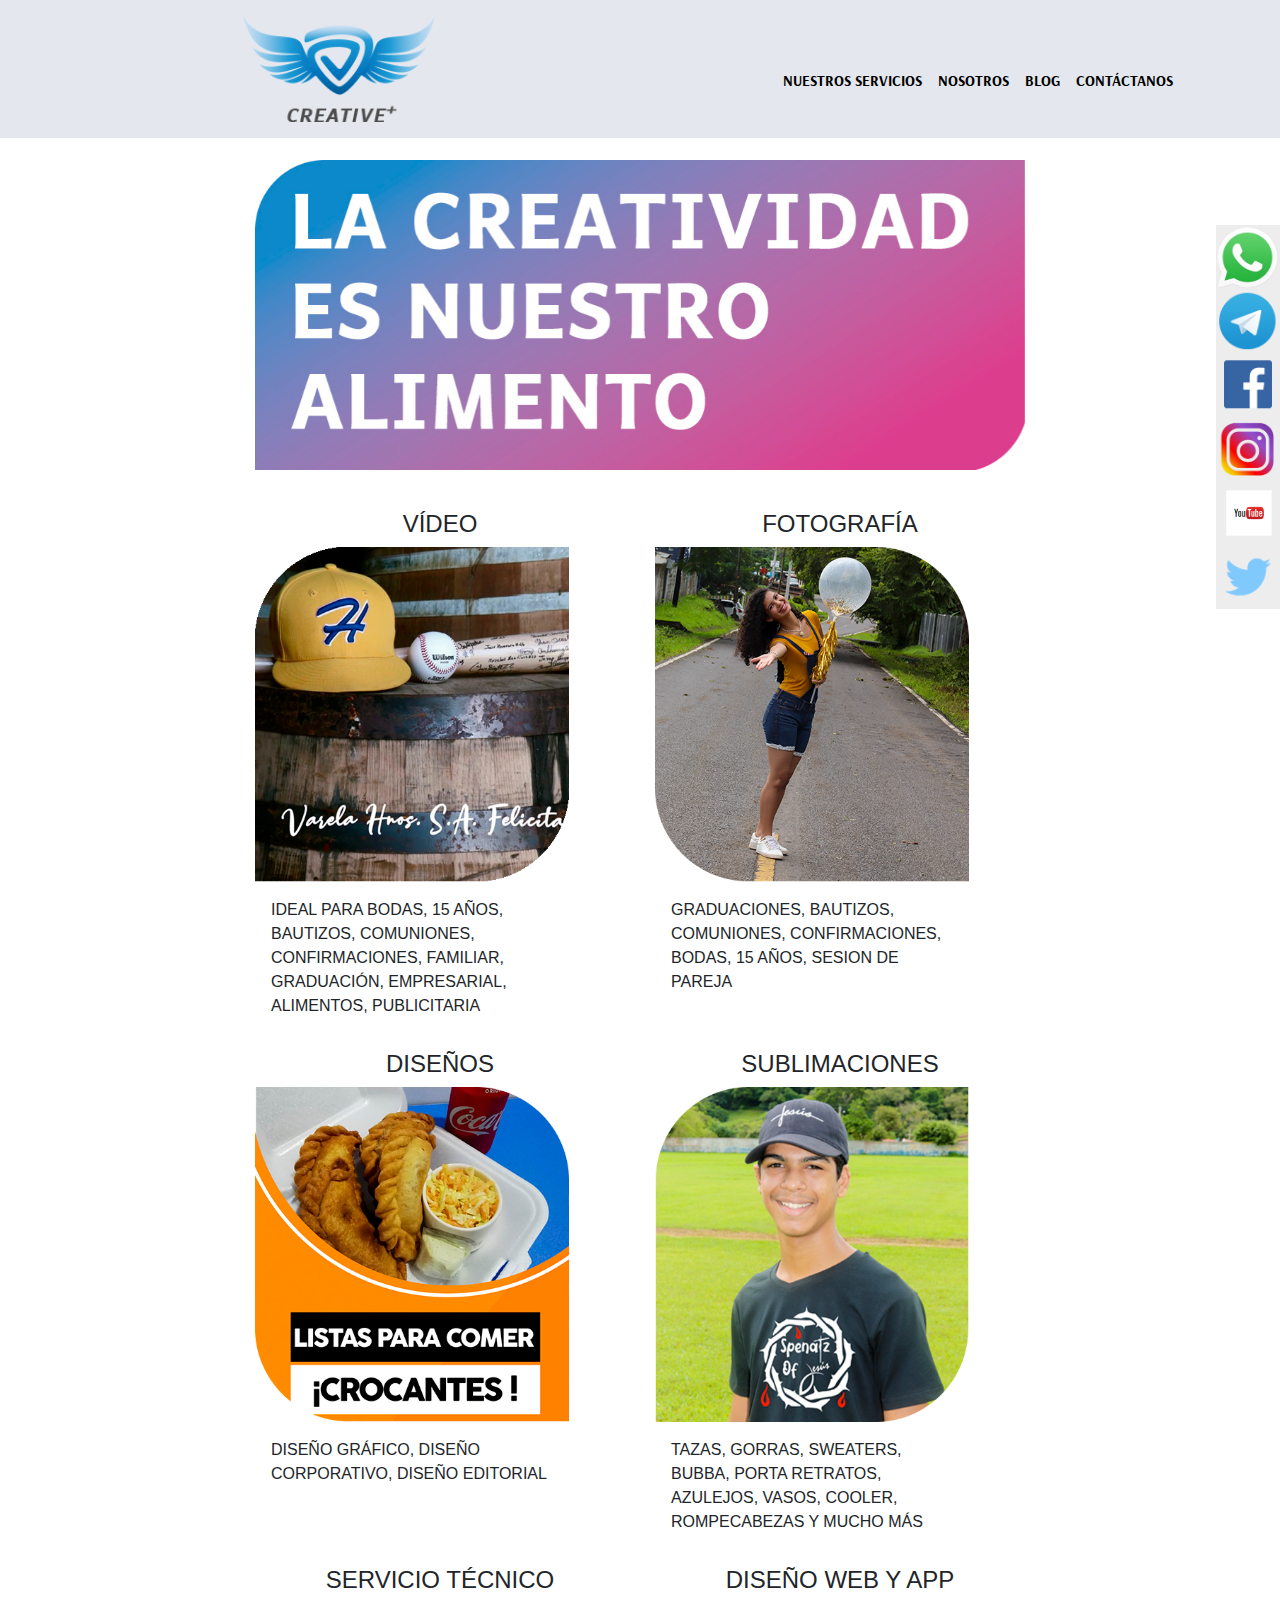
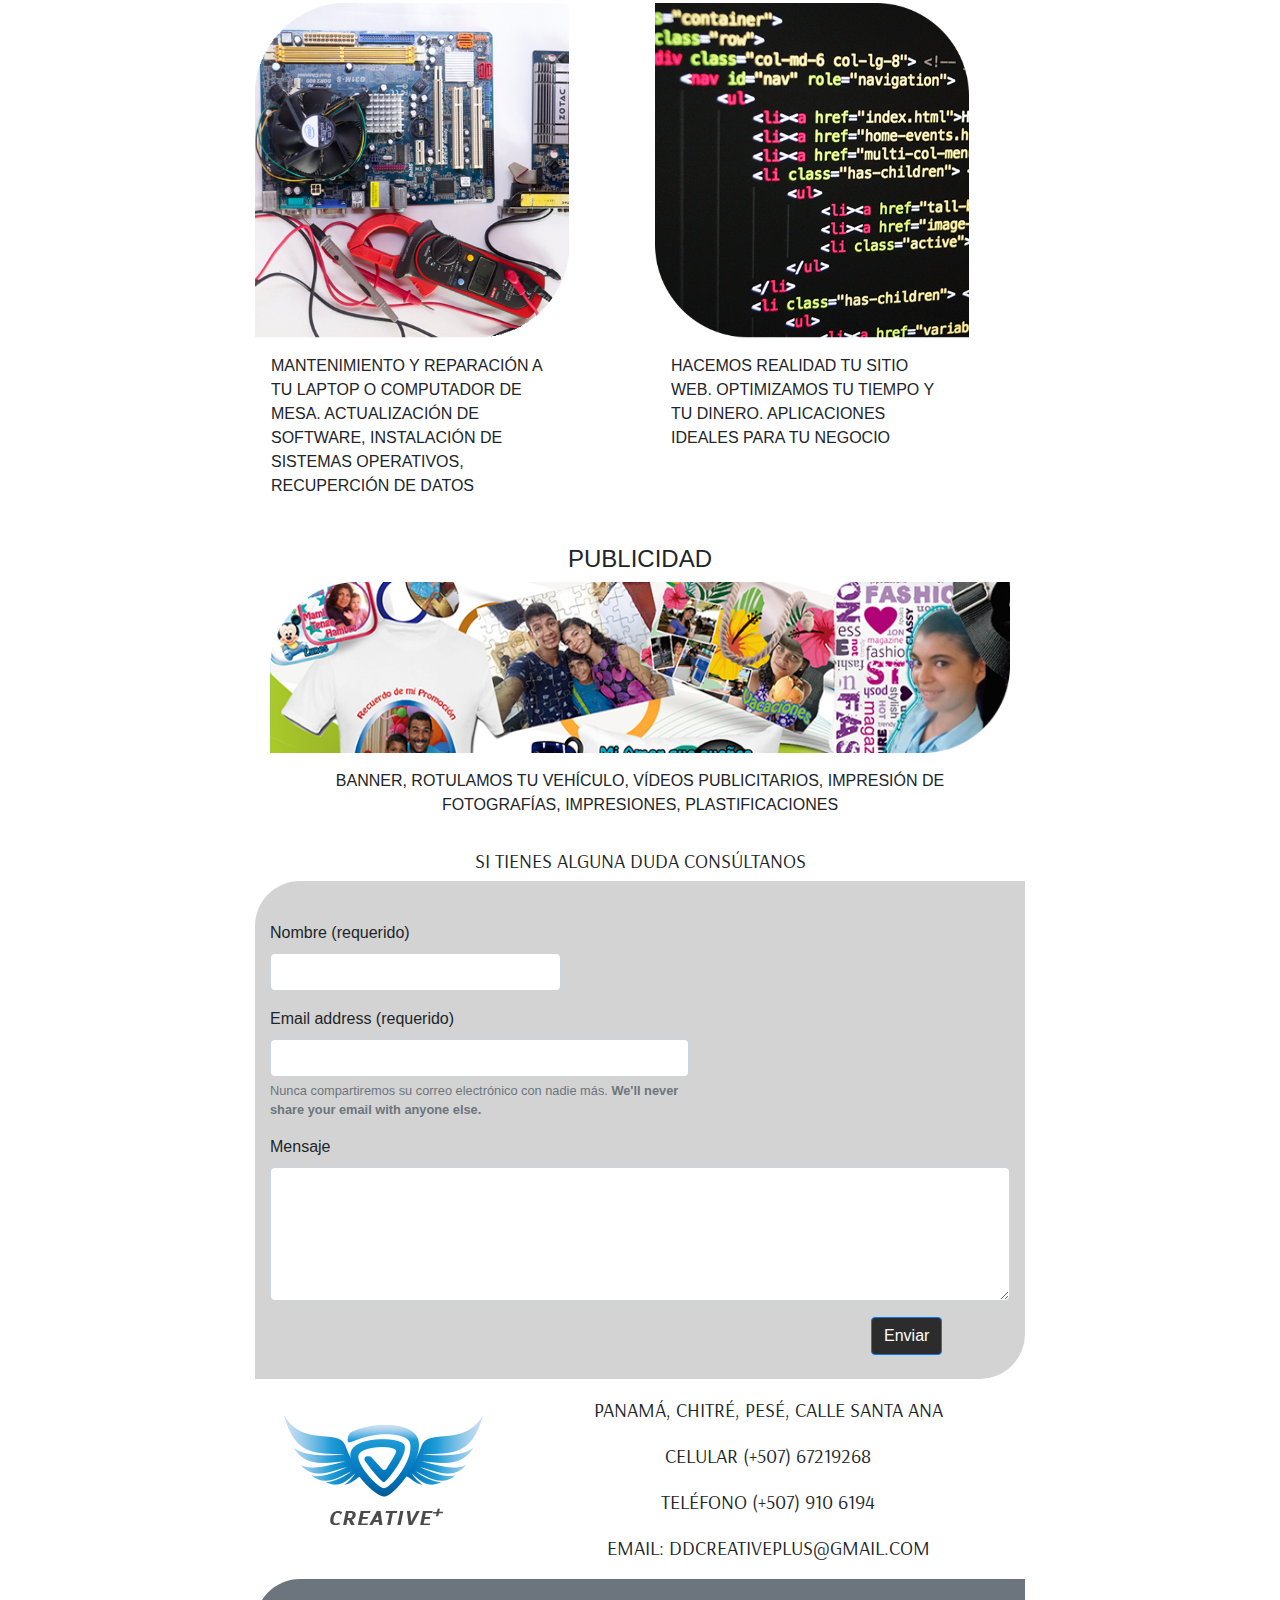
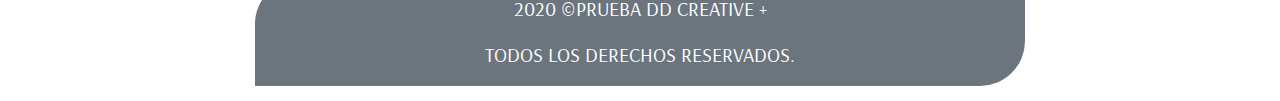
==== commit a1c8093e: "Add files via upload" ====
--- a/index.html
+++ b/index.html
@@ -17,6 +17,7 @@
 
     <!-- Llamado a las Hojas en Estilo de Cascadas -->
     <link rel="stylesheet" href="css/estilos.css">
+   
 
 
       <!-- Llamado al javaScript para que sea aceptado por diferentes navegadores -->
@@ -32,35 +33,47 @@
   <div class="container tamaño-container ">
 
 <!-- Header o Cabezera -->
-<header class="row cabezera fixed-top p-3 colorHeader">
-  <div  class="col-sm-4 col-md-4 col-lg-4 col-6 container-fluid">
-    <img src="png/logo.png "  class="img-fluid logo" alt="" loading="lazy"></a>   
-  </div>
-  <nav class="navbar navbar-expand-md">
-    <a class="navbar-brand" href=""></a>
-    <!-- Permite crear la botonera para dispositivos pequeños -->
-    <button class="navbar-toggler navbar-light bg-light col-12" type="button" data-toggle="collapse" data-target="#navbarNav" aria-controls="navbarNav" aria-expanded="false" aria-label="Toggle navigation">
-      <span class="navbar-toggler-icon"></span>
-    </button>
-    <!-- Permite crear la botonera para dispositivos pequeños -->
-    <div class="collapse navbar-collapse" id="navbarNav">
-      <ul class="navbar-nav">
-        <li class="nav-item">
-          <a class="nav-link" href="nuestros servicios.html">Nuestros Servicios <span class="sr-only">(current)</span></a>
-        </li>
-        <li class="nav-item">
-          <a class="nav-link" href="nosotros.html">Nosotros</a>
-        </li>
-        <li class="nav-item">
-          <a class="nav-link" href="#">Blog</a>
-        </li>
-        <li class="nav-item">
-          <a class="nav-link" href="contactos.html">Contáctanos</a>
-        </li>
-      </ul>
-    </div>
-  </nav>
-</header>
+
+ <header class="fixed-top p-3 row">
+
+      <div class="logo container-fluid">
+       <img src="png/logo.png"  class="logo" alt="" loading="lazy" >
+              <div class="logo-foto"> 
+                <img src="png/Eduardo y Yesenia.png"  class="logo-foto" alt="" loading="lazy">
+             </div>     
+     </div>  
+     
+     <div class="navbar">
+      <nav class="navbar-expand-md navbar-toggleable-sm">
+        <a class="navbar-brand" href=""></a>     
+        <!-- Permite crear la botonera para dispositivos pequeños -->
+       <button  class="navbar-toggler navbar-light bg-light col-12" type="button" data-toggle="collapse" data-target="#navbarNav" aria-controls="navbarNav" aria-expanded="false" aria-label="Toggle navigation">
+          <span class="navbar-toggler-icon"></span>
+        </button>   
+        <!-- Permite crear la botonera para dispositivos pequeños -->
+            <div class="collapse navbar-collapse" id="navbarNav">
+          <div class="navbar-nav ml-auto text-center">
+          <ul class="navbar-nav">
+            <li class="nav-item">
+              <a class="nav-link" href="nuestros servicios.html">Nuestros Servicios <span class="sr-only">(current)</span></a>
+            </li>
+            <li class="nav-item">
+              <a class="nav-link" href="nosotros.html">Nosotros</a>
+            </li>
+            <li class="nav-item">
+              <a class="nav-link" href="#">Blog</a>
+            </li>
+            <li class="nav-item">
+              <a class="nav-link" href="contactos.html">Contáctanos</a>
+            </li>
+          </ul>
+          </div>
+        </div>
+      </nav> 
+    </div>
+  
+</header> 
+
      <!--Fin de Header -->
     
     <!-- Banner -->
@@ -79,7 +92,7 @@
             <img src="jpg/banner04.jpg" class="d-block w-100" alt="...">
           </div>
         </div>
-      </div>
+      </div> 
     
 
    <!-- Fin Banner Slider -->
@@ -123,29 +136,28 @@
     <div class="caja-principal col-sm-6 col-md-6 col-lg-6 col-12 text-center text-uppercase">
         <h4>Vídeo</h4>
         <div class="caja">
-          <a href="Nuestros servicios.html">
-         <img src="jpg/videos.jpg" alt="" class="img-fluid d-block w-80"> 
-        <div class="over overlay"> 
-            <h2 class="estilo-texto"> Inmortalizamos tus momentos</h2>  
-            </div>
-            </div>
-          </a>
+          <a href="videos.html">
+            <img src="jpg/videos.jpg" alt="" class="img-fluid d-block w-80">  
+           <div class="over overlay"> 
+               <h2 class="estilo-texto"> Inmortalizamos tus momentos</h2>  
+               </div>
+               </div>
+             </a>
             <p class="col-10 p-3 text-left">ideal para bodas, 15 años, bautizos, comuniones, confirmaciones,
              familiar, graduación, empresarial, alimentos, publicitaria</p>
       </div>
 
       <div class="caja-principal col-sm-6 col-md-6 col-lg-6 col-12 text-center text-uppercase">
         <h4>Fotografía</h4>
-        <div class="caja ">
-        <img src="jpg/fotografias.jpg" class="img-fluid d-block w-80" alt="fotografias">
-        <div class="over overlay trasladar">
-          <h2 class="estilo-texto trasladar">hacemos tus recuerdos inolvidables </h2> 
-        </div>
-      </div>
-      <div> 
+         <div class="caja">
+          <img src="jpg/fotografias.jpg" class="img-fluid d-block w-80" alt="fotografias"> 
+           <div class="over overlay trasladar">
+            <h2 class="estilo-texto trasladar">hacemos tus recuerdos inolvidables </h2> 
+           </div>
+          </div>
       <p class="col-10 p-3 text-left">Graduaciones, Bautizos, Comuniones, Confirmaciones, Bodas, 15 años, sesion de pareja</p>
-    </div>
-    </div>
+     </div>
+      
 
     <div class="col-sm-6 col-md-6 col-lg-6 col-12 text-center text-uppercase">
       <h4>diseños</h4>
--- a/css/estilos.css
+++ b/css/estilos.css
@@ -16,15 +16,33 @@
   min-width: 15rem;
   max-width: 50rem;
 }
-.cabezera{
-  padding-top: 2.5%;
-  padding-bottom: 3.5%;
-} 
-
-.colorHeader {
-background: rgb(228, 232, 238); 
-
+
+header {
+background: rgb(228, 232, 238);
+display: flex;
 }  
+
+.navbar {
+  margin: auto;
+}
+
+.logo {
+  display: flex;
+  margin: auto; 
+  position: relative; 
+}
+
+.logo-foto {
+  position: absolute;
+  bottom: 0px; 
+  width: 0px;
+  top: -10%;
+  left: 27%;
+}
+
+.logo:hover .logo-foto {
+  width: 45%;
+}
 
 .navbar-nav a {
   font-family: 'arsenal';
@@ -33,9 +51,7 @@
   text-align: center;
   text-transform: uppercase;
   color: rgb(0, 0, 0);
-
-}
-
+}
 
  .navbar-nav a:hover{
   background:#6ea8da;
@@ -43,7 +59,6 @@
   -moz-border-radius: 15px 0px 15px 0px;
   -webkit-border-radius: 15px 0px 15px 0px;
   color: white;
- 
 } 
 
 .jumbotron h1{
@@ -78,8 +93,7 @@
 .caja-publicidad {
   position: relative;
   width: 100%;
-  overflow: hidden;
-   
+  overflow: hidden; 
  } 
 
   .tamaño-container {
@@ -102,6 +116,7 @@
   color: white;
 }
 
+
 .overlay{
   border-radius: 60px 0px 60px 0px;
   -moz-border-radius: 60px 0px 60px 0px;
@@ -114,8 +129,13 @@
   -webkit-border-radius: 60px 0px 60px 0px;
 }
 
-.caja:hover .overlay, .caja-publicidad:hover .overlay-publicidad{
+.caja:hover .over  {
 width: 100%;
+}
+
+
+.caja-publicidad:hover .overlay-publicidad {
+  width: 100%;
 }
 
 .caja-principal {
@@ -128,8 +148,13 @@
 }
 
 .caja-nosotros {
-  padding-top: 10%;
-  
+  padding-top: 10%; 
+}
+.foto1998  {
+  width: 80%;
+}
+.foto2020 {
+  width: 80%;
 }
 .tamaño-carousel {
   margin-top: 21%;
@@ -206,6 +231,41 @@
 	box-shadow: 0 0 .5rem rgba(0, 0, 0, 0.42);
 }
 
+.tamaño-video{
+  width:320px;
+  height: 240px;
+}
+.caja-video-principal {
+  background-color: rgb(245, 245, 245);
+  margin-top: 20%; 
+  border-radius: 60px 0px 60px 0px;
+  -moz-border-radius: 60px 0px 60px 0px;
+  -webkit-border-radius: 60px 0px 60px 0px
+  }
+
+.caja-video-secundario {
+  margin-top: 10%; 
+  } 
+
+
+.cabezeravideo {
+  /* Linea de comando para centar textos */
+  display: grid;
+  place-items: center;
+   /* Linea de comando para centar textos */ 
+  margin-top: 15%;
+  width: 500px;
+  height: 60px;
+  position: absolute;
+  right:400px; 
+  overflow: hidden;  
+  font-family: "andika";
+  background: #73c3f1;
+border-radius: 60px 0px 60px 0px;
+-moz-border-radius: 60px 0px 60px 0px;
+-webkit-border-radius: 60px 0px 60px 0px
+}
+
  @media all and (min-width:0px) and (max-width:255px) {
    h2 {
      font-size: 1.5rem;
@@ -216,10 +276,28 @@
     font-size: 0.5rem;
     padding-top: 20px; 
  }
+ h3{
+  font-size: 0.5rem;
+ 
+}
+ .social-bar{
+   width: 15%;
+   margin-top: 20%;  
+ }
+
+ .navbar-toggler {
+  position: relative;
+ }
   .caja {
     width: 95%;
   }
-
+  .caja-nosotros {
+    padding-top: 30%;
+    
+  }
+  .tamaño-carousel {
+    width: 90%;
+  }
   .overlay-publicidad{
     border-radius: 15px 0px 15px 0px;
     -moz-border-radius: 15px 0px 15px 0px;
@@ -230,14 +308,21 @@
    font-size: 0.5rem;
   }
   .logo {
-   width: 80%;
+   width: 70%;
    justify-content: center;
+  }
+  .logo-foto {
+    top: -5%;
+    left: 23%;
+  }
+  .logo:hover .logo-foto {
+    width: 55%;
   }
   .logo-footer {
     padding-top: 30px;
   }
    .tamaño-carousel {
-    margin-top: 7rem;
+    margin-top: 12rem;
   } 
   .servicios {
     margin-top: 0%;
@@ -251,8 +336,15 @@
   width: 100%;
   height: 100%;
 }
-
-
+.cabezeravideo {
+  margin-top: 80%;
+  width: 270px;
+  height: 60px;
+  right:-25px; 
+}
+.caja-video-principal {
+  margin-top: 85%;
+}
 
 }  
 
@@ -265,7 +357,25 @@
     font-size: 1rem;
     padding-top: 15px; 
  }
+ h4{
+  font-size: 1rem;
+ 
+}
+
+ .social-bar{
+  width: 15%;
+  margin-top: 20%;
+ 
+}
+
+.navbar-toggler {
+  position: relative;
+ }
+
    .caja {
+   width: 90%;
+ }
+ .tamaño-carousel {
    width: 90%;
  }
 
@@ -277,9 +387,16 @@
   font-size: 0.75rem;
 }
 .logo {
-  width: 90%;
+  width: 70%;
   justify-content: center;
  }
+ .logo-foto {
+  top: -2%;
+  left: 22.5%;
+}
+.logo:hover .logo-foto {
+  width: 55%;
+}
  .logo-footer {
    padding-top: 40px;
  }
@@ -287,7 +404,7 @@
   margin-left: 0%;
 }
 .tamaño-carousel {
-  margin-top: 7rem;
+  margin-top: 12.5rem;
 }
   /* CSS Contactos */
   .margen-mapa {
@@ -297,6 +414,15 @@
      width: 100%;
      height: 100%;
    }
+   .cabezeravideo {
+    margin-top: 40%;
+    width: 350px;
+    height: 60px;
+    right:5px; 
+  }
+  .caja-video-principal {
+    margin-top: 45%;
+  }
 }
  
  @media all and (min-width:356px) and (max-width:455px){
@@ -308,10 +434,22 @@
    font-size: 1.25rem;
    padding-top: 10px; 
     } 
+    h4 {
+      font-size: 1.25rem;
+    }
+.social-bar{
+   width: 12%;
+    }
+
+.text-fotografias{
+  text-align: left;
+}
  .caja {
    width: 85%;
  }
-
+ .tamaño-carousel {
+  width: 80%;
+}
  .overlay-publicidad{
   border-radius: 25px 0px 25px 0px;
   -moz-border-radius: 25px 0px 25px 0px;
@@ -324,9 +462,17 @@
   padding-top: 50px;
 }
 .logo {
-  width: 70%;
+  width: 60%;
   justify-content: center;
  }
+ 
+ .logo-foto {
+  top: -7%;
+  left: 22.5%;
+}
+.logo:hover .logo-foto {
+  width: 55%;
+}
 .tamaño-carousel {
   margin-top: 7.5rem;
 }
@@ -340,6 +486,16 @@
      width: 90%;
      height:90%;
    }
+  
+   .cabezeravideo {
+    margin-top: 30%;
+    width: 400px;
+    height: 60px;
+    right:45px; 
+  }
+  .caja-video-principal {
+    margin-top: 35%;
+  }
  }    
 
 @media all and (min-width:456px) and (max-width:540px){
@@ -354,6 +510,9 @@
  .caja {
    width: 85%;
  }
+ .social-bar{
+  width: 10%;
+   }
 
  .overlay-publicidad{
   border-radius: 35px 0px 35px 0px;
@@ -364,8 +523,15 @@
   padding-top: 60px;
 }
 .logo {
-  width: 65%;
- }
+  width: 55%;
+ }
+ .logo-foto {
+  top: -10%;
+  left: 22.5%;
+}
+.logo:hover .logo-foto {
+  width: 55%;
+}
  .tamaño-carousel {
   margin-top: 8rem;
 }
@@ -379,6 +545,15 @@
    width: 95%;
    height:95%;
  }
+ .cabezeravideo {
+  margin-top: 25%;
+  width: 500px;
+  height: 60px;
+  right:40px; 
+}
+.caja-video-principal {
+  margin-top: 25%;
+}
 }
 
 @media all and (min-width:541px) and (max-width:575px){
@@ -394,6 +569,9 @@
  .caja {
    width: 85%;
  }
+ .social-bar{
+  width: 10%;
+   }
  .overlay-publicidad{
   border-radius: 45px 0px 45px 0px;
   -moz-border-radius: 45px 0px 45px 0px;
@@ -403,8 +581,15 @@
   padding-top: 50px;
 }
 .logo {
-  width: 60%;
- }
+  width: 50%;
+ }
+ .logo-foto {
+  top: -15%;
+  left: 22.5%;
+}
+.logo:hover .logo-foto {
+  width: 55%;
+}
  .tamaño-carousel {
   margin-top: 8rem;
 }
@@ -418,6 +603,15 @@
    width: 100%;
    height:100%;
  }
+ .cabezeravideo {
+  margin-top: 25%;
+  width: 500px;
+  height: 60px;
+  right:65px; 
+}
+.caja-video-principal {
+  margin-top: 25%;
+}
 }
 
 
@@ -433,6 +627,9 @@
  .caja {
    width: 90%;
  }
+ .social-bar{
+  width: 8%;
+   }
  .overlay-publicidad{
   border-radius: 45px 0px 45px 0px;
   -moz-border-radius: 45px 0px 45px 0px;
@@ -442,8 +639,15 @@
   padding-top: 50px;
 }
 .logo {
-  width: 70%;
-   }
+  width: 50%;
+   }
+   .logo-foto {
+    top: -12%;
+    left: 24%;
+  }
+  .logo:hover .logo-foto {
+    width: 52%;
+  }
  /* CSS Contactos */
  .margen-mapa {
   margin-top: 2%;
@@ -453,6 +657,12 @@
    width: 100%;
    height:100%;
  }
+ .cabezeravideo {
+  margin-top: 20%;
+  width: 500px;
+  height: 60px;
+  right:100px; 
+}
  }
 
 @media all and (min-width:721px) and (max-width:960px){
@@ -476,7 +686,14 @@
   padding-top: 15px;
 }
 .logo {
-  width: 60%;
+  width: 40%;
+  }
+  .logo-foto {
+    top: -12%;
+    left: 26.5%;
+  }
+  .logo:hover .logo-foto {
+    width: 48%;
   }
    /* CSS Contactos */
  .margen-mapa {
@@ -487,6 +704,12 @@
    width: 100%;
    height:100%;
  }
+ .cabezeravideo {
+  margin-top: 20%;
+  width: 500px;
+  height: 60px;
+  right:200px; 
+}
 }
 
 @media all and (min-width:961px) and (max-width:1140px){
@@ -508,7 +731,20 @@
   width: 40%;
    }
    .tamaño-carousel {
-    margin-top: 8rem;
+    margin-top: 9rem;
+  }
+  .logo-foto {
+    top: -12%;
+    left: 26.5%;
+  }
+  .logo:hover .logo-foto {
+    width: 48%;
+  }
+  .cabezeravideo {
+    margin-top: 15%;
+    width: 500px;
+    height: 60px;
+    right:300px; 
   }
 }
 
@@ -525,6 +761,23 @@
    width: 85%;
  }
 
+ .logo-footer {
+  padding-top: 20px;
+}
+.logo {
+  width: 40%;
+   }
+   .tamaño-carousel {
+    margin-top: 10rem;
+  }
+  .logo-foto {
+    top: -12%;
+    left: 26.5%;
+  }
+  .logo:hover .logo-foto {
+    width: 48%;
+  }
+  
 
 } 
 
@@ -541,6 +794,31 @@
    width: 85%;
  }
 
+ .logo-footer {
+  padding-top: 20px;
+}
+.logo {
+  width: 40%;
+   }
+   .tamaño-carousel {
+    margin-top: 10rem;
+  }
+  .logo-foto {
+    top: -12%;
+    left: 26.5%;
+  }
+  .logo:hover .logo-foto {
+    width: 48%;
+  }
+  .cabezeravideo {
+    margin-top: 15%;
+    width: 500px;
+    height: 60px;
+    right:700px; 
+  }
+  .caja-video-principal {
+    margin-top: 35%;
+  }
 } 
 
 .caja-formulario {
